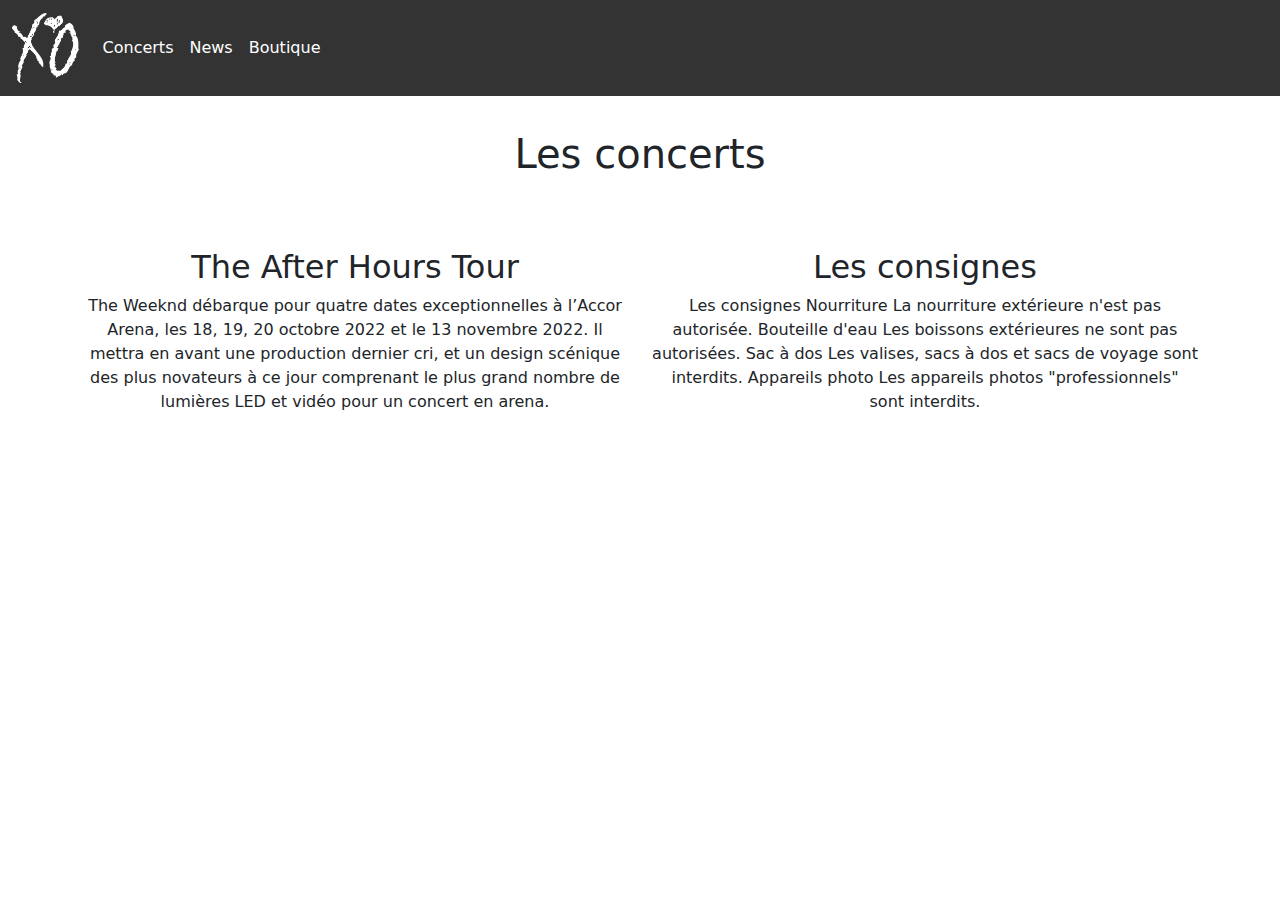
==== concerts.html @ cc02fadf "ajout texte dans body de concerts" ====
<!DOCTYPE html>
<html lang="en">
<head>
    <meta charset="UTF-8">
    <meta http-equiv="X-UA-Compatible" content="IE=edge">
    <meta name="viewport" content="width=device-width, initial-scale=1.0">
    <link href="bootstrap/css/bootstrap.min.css" rel="stylesheet"/>
    <script  src="bootstrap/js/bootstrap.bundle.min.js"></script>
    <link rel="stylesheet" href="css/concerts.css">
    
    <title>R408 Git</title>
</head>
<body>
    <header>
        <nav class="navbar navbar-expand-sm">
          <div class="container-fluid">
            <a class="navbar-brand" href="#"><img src="images/xo-logo.png" id="logo" alt="logo"></a>
            <button class="navbar-toggler" id="burger" type="button" data-bs-toggle="collapse" data-bs-target="#collapsibleNavbar">
              <span class="navbar-toggler-icon"></span>
            </button>
            <div class="collapse navbar-collapse" id="collapsibleNavbar">
              <ul class="navbar-nav">
                <li class="nav-item">
                  <a class="nav-link" href="concerts.html">Concerts</a>
                </li>
                <li class="nav-item">
                  <a class="nav-link" href="news.html">News</a>
                </li>
                <li class="nav-item">
                  <a class="nav-link" href="shop.html">Boutique</a>
                </li>
              </ul>
            </div>
          </div>
        </nav>
    </header>

    <div class="container">
        <h1>Les concerts</h1>
        <div class="row">
            <div class="col-md-6">
                <h2>The After Hours Tour</h2>
                <p>The Weeknd débarque pour quatre dates exceptionnelles à l’Accor Arena,
                 les 18, 19, 20 octobre 2022 et le 13 novembre 2022. Il mettra en avant
                  une production dernier cri, et un design scénique des plus novateurs à
                   ce jour comprenant le plus grand nombre de lumières LED et vidéo pour
                    un concert en arena.</p>
            </div>
            <div class="col-md-6">
                <h2>Les consignes</h2>
                <p>Les consignes
                Nourriture
                La nourriture extérieure n'est pas autorisée.
                
                Bouteille d'eau
                Les boissons extérieures ne sont pas autorisées.
                
                
                Sac à dos 
                Les valises, sacs à dos et sacs de voyage sont interdits.
                
                
                Appareils photo
                Les appareils photos "professionnels" sont interdits.</p>
            </div>
        </div>
    </div>



</body>
</html>
---- css/concerts.css ----
html, body{
    padding: 0;
    margin: 0;
}

body{
    text-align: center;
}

#logo{
    height: 70px;
}

header {
    z-index: 1000;
    background-color: #333;
    position: fixed;
    top: 0;
    width: 100%;
    text-align: center;
}

.nav-link{
    color: #fff;
}

.container{
    margin: auto;
    margin-top: 130px;
}

h1{
    margin-bottom: 70px;
}

.row{
    margin-bottom: 50px;
}
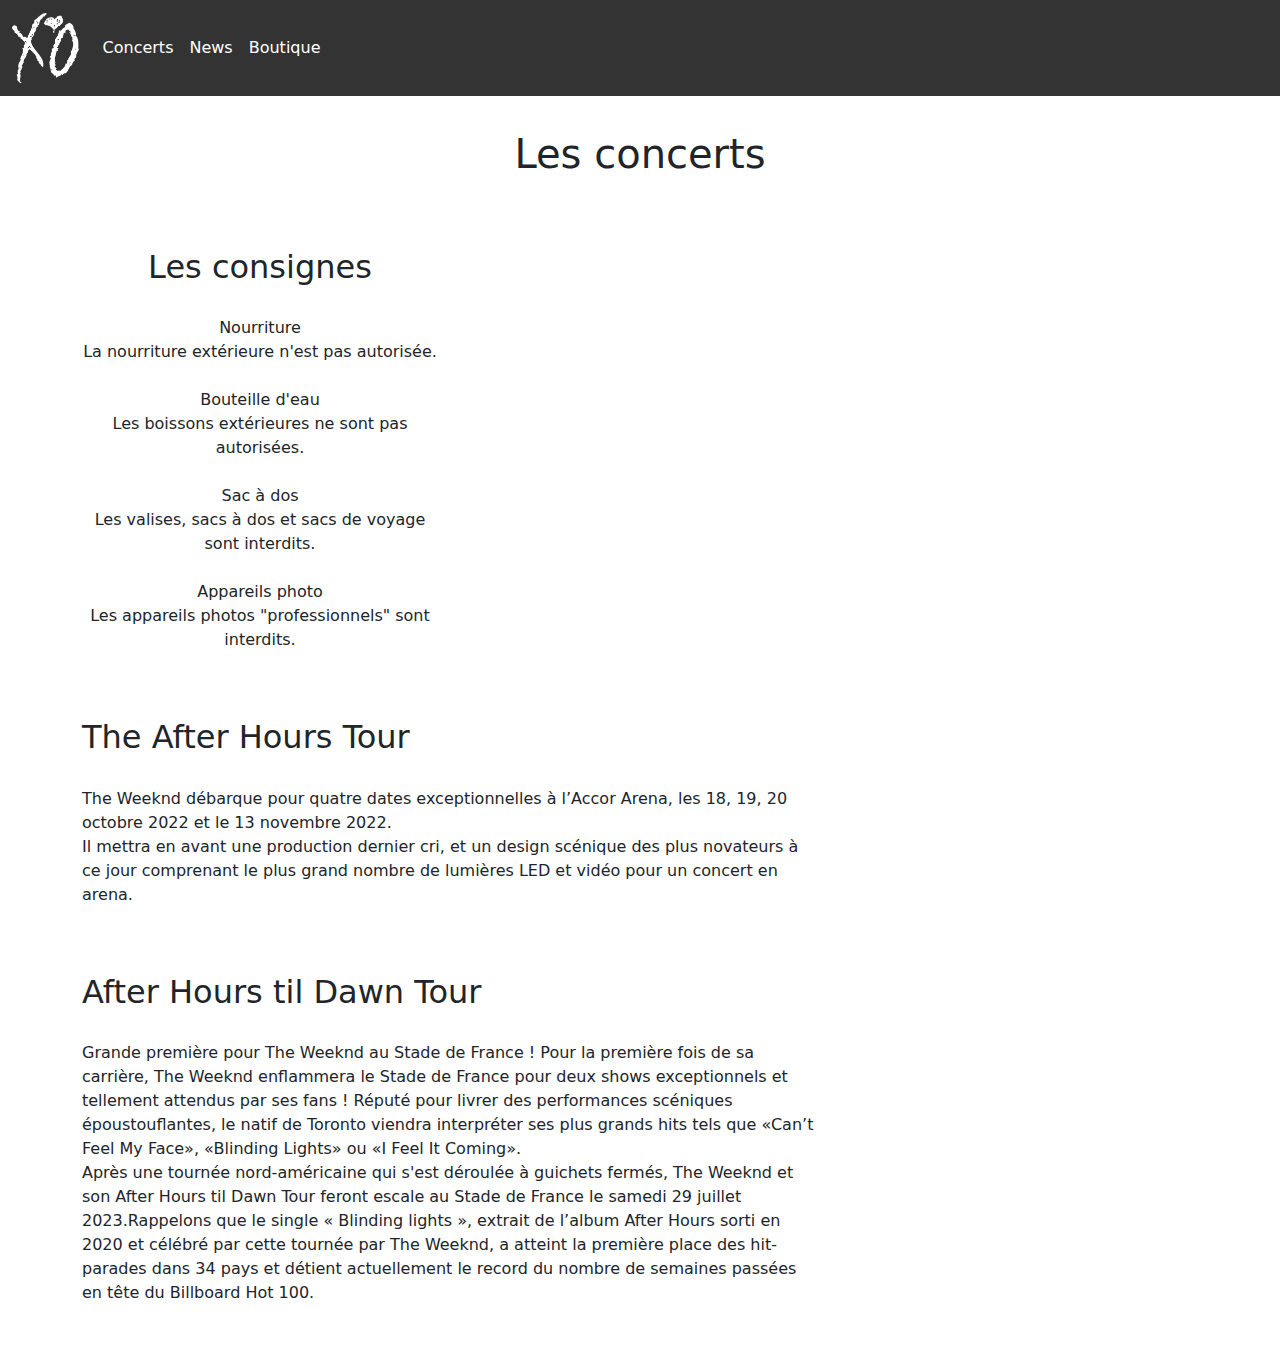
==== commit 6c6550e0: "ajout texte dans concerts" ====
--- a/concerts.html
+++ b/concerts.html
@@ -38,30 +38,53 @@
     <div class="container">
         <h1>Les concerts</h1>
         <div class="row">
-            <div class="col-md-6">
+            <div class="col-md-4 consignes">
+                <h2>Les consignes</h2>
+                <p>
+                Nourriture <br>
+                La nourriture extérieure n'est pas autorisée.
+                <br><br>
+                Bouteille d'eau <br>
+                Les boissons extérieures ne sont pas autorisées.
+                <br><br>
+                Sac à dos <br>
+                Les valises, sacs à dos et sacs de voyage sont interdits.
+                <br><br>
+                Appareils photo <br>
+                Les appareils photos "professionnels" sont interdits.</p>
+            </div>
+        </div>
+        <div class="row">
+            <div class="col-md-8">
                 <h2>The After Hours Tour</h2>
                 <p>The Weeknd débarque pour quatre dates exceptionnelles à l’Accor Arena,
-                 les 18, 19, 20 octobre 2022 et le 13 novembre 2022. Il mettra en avant
-                  une production dernier cri, et un design scénique des plus novateurs à
-                   ce jour comprenant le plus grand nombre de lumières LED et vidéo pour
-                    un concert en arena.</p>
+                 les 18, 19, 20 octobre 2022 et le 13 novembre 2022. 
+                 <br>
+                 Il mettra en avant une production dernier cri, et un 
+                 design scénique des plus novateurs à ce jour comprenant
+                  le plus grand nombre de lumières LED et vidéo pour
+                 un concert en arena.</p>
             </div>
-            <div class="col-md-6">
-                <h2>Les consignes</h2>
-                <p>Les consignes
-                Nourriture
-                La nourriture extérieure n'est pas autorisée.
-                
-                Bouteille d'eau
-                Les boissons extérieures ne sont pas autorisées.
-                
-                
-                Sac à dos 
-                Les valises, sacs à dos et sacs de voyage sont interdits.
-                
-                
-                Appareils photo
-                Les appareils photos "professionnels" sont interdits.</p>
+        </div>
+        <div class="row">
+            <div class="col-md-8">
+                <h2>After Hours til Dawn Tour</h2>
+                <p>Grande première pour The Weeknd au ​Stade de France !
+                    Pour la première fois de sa carrière, The Weeknd 
+                    enflammera le Stade de France pour deux shows 
+                    exceptionnels et tellement attendus par ses fans ! 
+                    Réputé pour livrer des performances scéniques 
+                    époustouflantes, le natif de Toronto viendra 
+                    interpréter ses plus grands hits tels que 
+                    «Can’t Feel My Face», «Blinding Lights» ou «I Feel It Coming».         
+                 <br>
+                 Après une tournée nord-américaine qui s'est déroulée à guichets fermés, 
+                 The Weeknd et son After Hours til Dawn Tour feront escale au Stade de 
+                 France le samedi 29 juillet 2023.Rappelons que le single « Blinding 
+                 lights », extrait de l’album After Hours sorti en 2020 et célébré par 
+                 cette tournée par The Weeknd, a atteint la première place des 
+                 hit-parades dans 34 pays et détient actuellement le record du nombre 
+                 de semaines passées en tête du Billboard Hot 100.</p>
             </div>
         </div>
     </div>
--- a/css/concerts.css
+++ b/css/concerts.css
@@ -33,6 +33,15 @@
     margin-bottom: 70px;
 }
 
+.consignes{
+    text-align: center;
+}
+
+h2{
+    margin-bottom: 30px;
+}
+
 .row{
     margin-bottom: 50px;
+    text-align: left;
 }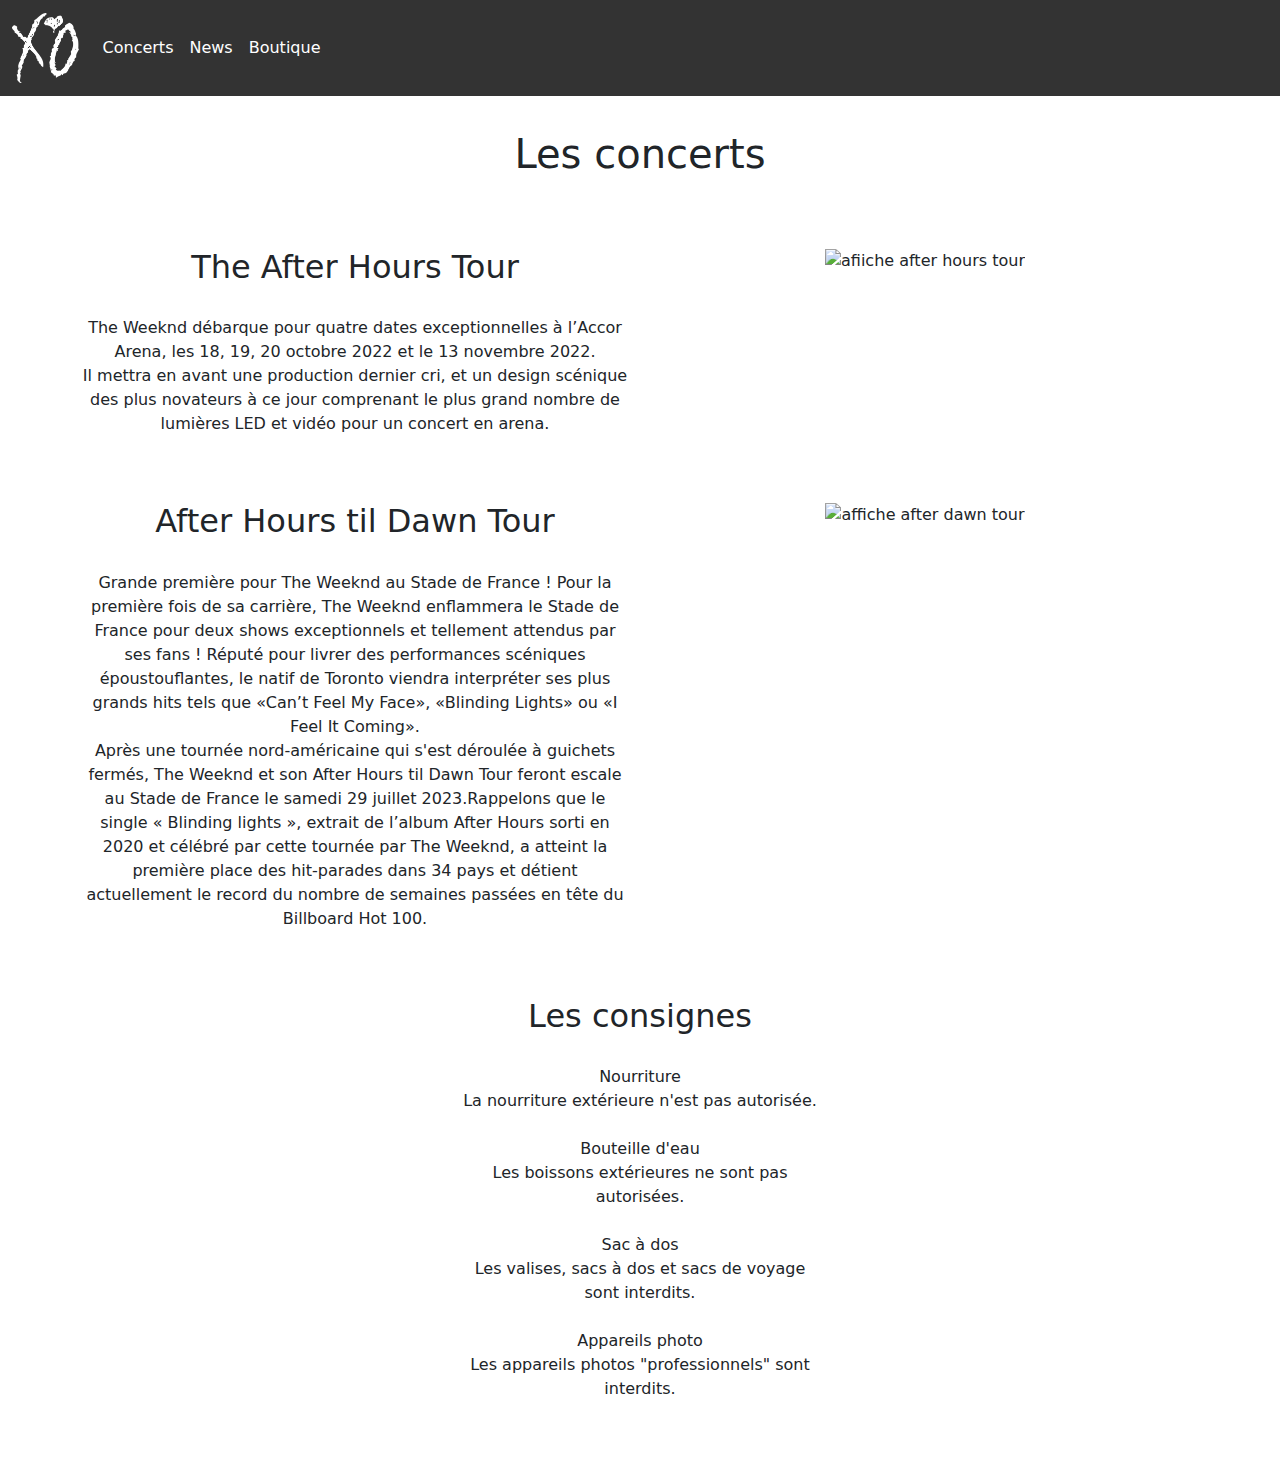
==== commit 38fd77fa: "ajout du texte de la page concerts + son css" ====
--- a/concerts.html
+++ b/concerts.html
@@ -14,7 +14,7 @@
     <header>
         <nav class="navbar navbar-expand-sm">
           <div class="container-fluid">
-            <a class="navbar-brand" href="#"><img src="images/xo-logo.png" id="logo" alt="logo"></a>
+            <a class="navbar-brand" href="index.html"><img src="images/xo-logo.png" id="logo" alt="logo"></a>
             <button class="navbar-toggler" id="burger" type="button" data-bs-toggle="collapse" data-bs-target="#collapsibleNavbar">
               <span class="navbar-toggler-icon"></span>
             </button>
@@ -38,24 +38,7 @@
     <div class="container">
         <h1>Les concerts</h1>
         <div class="row">
-            <div class="col-md-4 consignes">
-                <h2>Les consignes</h2>
-                <p>
-                Nourriture <br>
-                La nourriture extérieure n'est pas autorisée.
-                <br><br>
-                Bouteille d'eau <br>
-                Les boissons extérieures ne sont pas autorisées.
-                <br><br>
-                Sac à dos <br>
-                Les valises, sacs à dos et sacs de voyage sont interdits.
-                <br><br>
-                Appareils photo <br>
-                Les appareils photos "professionnels" sont interdits.</p>
-            </div>
-        </div>
-        <div class="row">
-            <div class="col-md-8">
+            <div class="col-md-6">
                 <h2>The After Hours Tour</h2>
                 <p>The Weeknd débarque pour quatre dates exceptionnelles à l’Accor Arena,
                  les 18, 19, 20 octobre 2022 et le 13 novembre 2022. 
@@ -65,9 +48,12 @@
                   le plus grand nombre de lumières LED et vidéo pour
                  un concert en arena.</p>
             </div>
+            <div class="col-md-6">
+                <img src="images/concerts/after-hours.png" id="logo" alt="afiiche after hours tour">
+            </div>
         </div>
         <div class="row">
-            <div class="col-md-8">
+            <div class="col-md-6">
                 <h2>After Hours til Dawn Tour</h2>
                 <p>Grande première pour The Weeknd au ​Stade de France !
                     Pour la première fois de sa carrière, The Weeknd 
@@ -86,6 +72,26 @@
                  hit-parades dans 34 pays et détient actuellement le record du nombre 
                  de semaines passées en tête du Billboard Hot 100.</p>
             </div>
+            <div class="col-md-6">
+                <img src="images/concerts/after-dawn.png" id="logo" alt="affiche after dawn tour">
+            </div>
+        </div>
+        <div class="row">
+            <div class=" offset-md-4 col-md-4 consignes">
+                <h2>Les consignes</h2>
+                <p>
+                Nourriture <br>
+                La nourriture extérieure n'est pas autorisée.
+                <br><br>
+                Bouteille d'eau <br>
+                Les boissons extérieures ne sont pas autorisées.
+                <br><br>
+                Sac à dos <br>
+                Les valises, sacs à dos et sacs de voyage sont interdits.
+                <br><br>
+                Appareils photo <br>
+                Les appareils photos "professionnels" sont interdits.</p>
+            </div>
         </div>
     </div>
 
--- a/css/concerts.css
+++ b/css/concerts.css
@@ -33,15 +33,11 @@
     margin-bottom: 70px;
 }
 
-.consignes{
-    text-align: center;
-}
-
 h2{
     margin-bottom: 30px;
 }
 
 .row{
     margin-bottom: 50px;
-    text-align: left;
-}+}
+
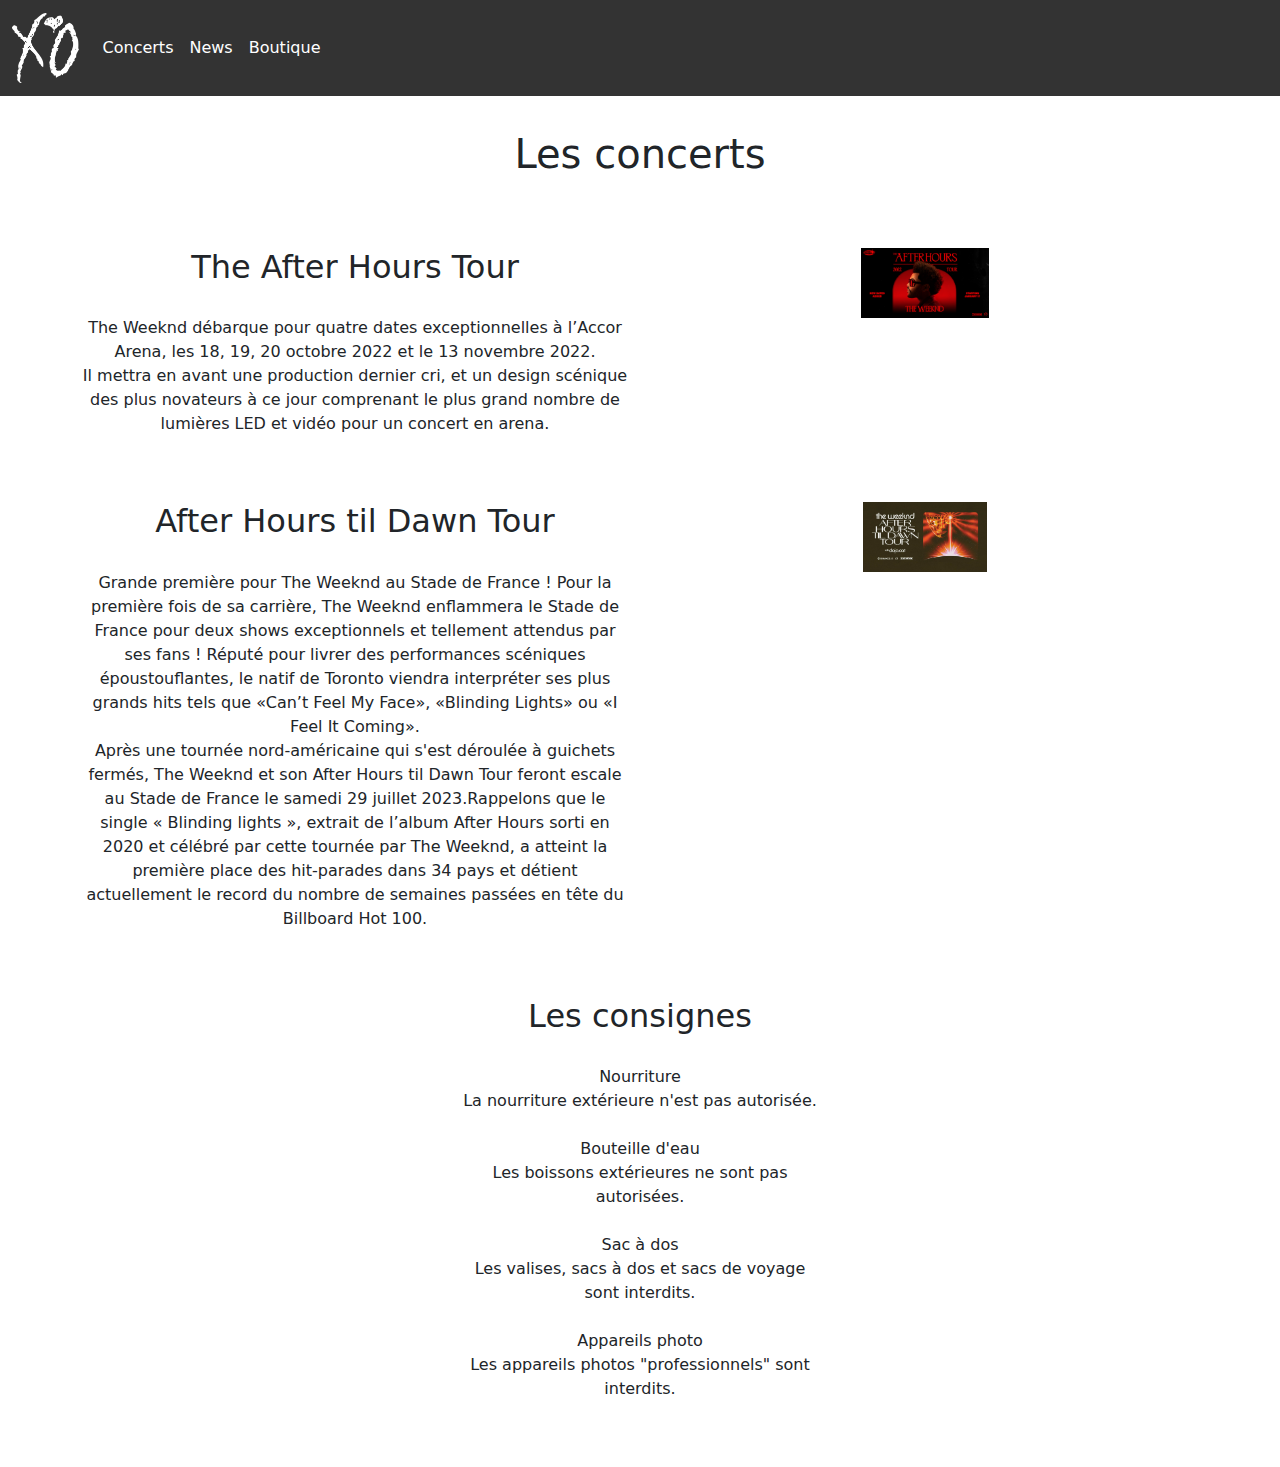
==== commit c32b9586: "correction extension des images de la page concerts" ====
--- a/concerts.html
+++ b/concerts.html
@@ -49,7 +49,7 @@
                  un concert en arena.</p>
             </div>
             <div class="col-md-6">
-                <img src="images/concerts/after-hours.png" id="logo" alt="afiiche after hours tour">
+                <img src="images/concerts/after-hours.jpg" id="logo" alt="afiiche after hours tour">
             </div>
         </div>
         <div class="row">
@@ -73,7 +73,7 @@
                  de semaines passées en tête du Billboard Hot 100.</p>
             </div>
             <div class="col-md-6">
-                <img src="images/concerts/after-dawn.png" id="logo" alt="affiche after dawn tour">
+                <img src="images/concerts/after-dawn.jpg" id="logo" alt="affiche after dawn tour">
             </div>
         </div>
         <div class="row">
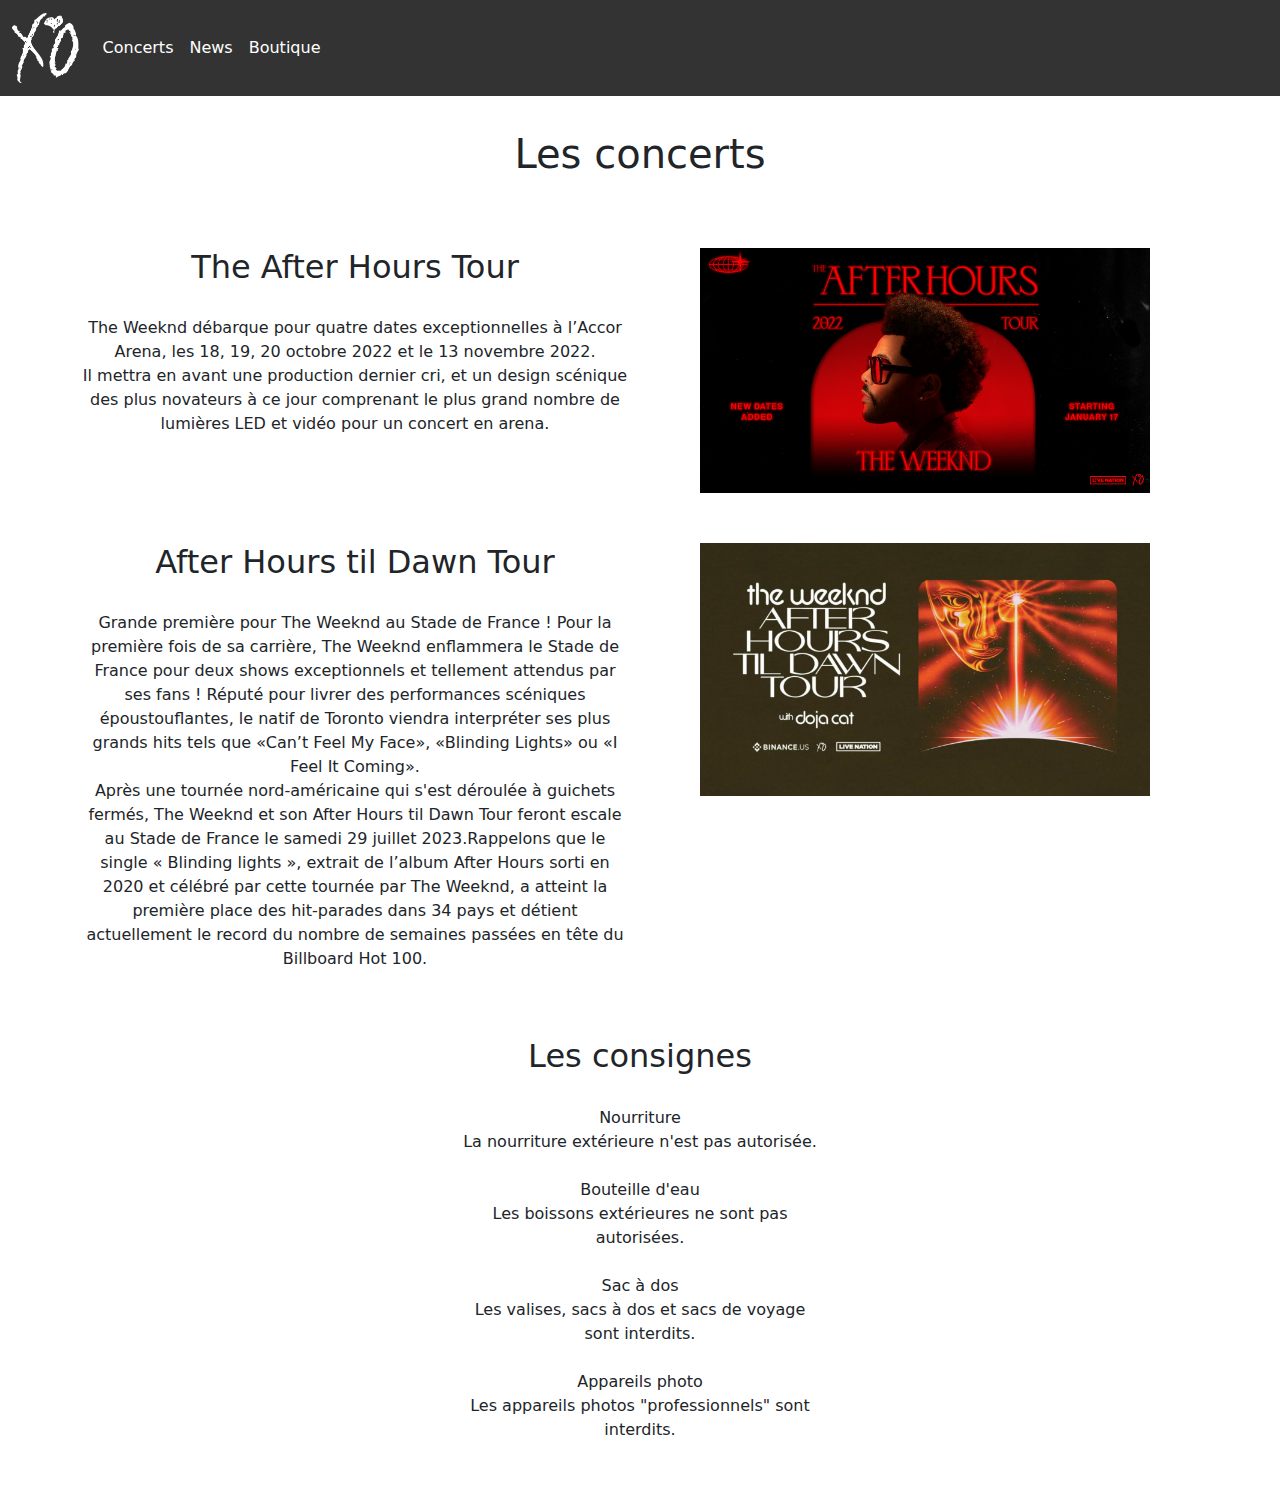
==== commit 1355e8fd: "modification css de la page concert" ====
--- a/concerts.html
+++ b/concerts.html
@@ -49,7 +49,7 @@
                  un concert en arena.</p>
             </div>
             <div class="col-md-6">
-                <img src="images/concerts/after-hours.jpg" id="logo" alt="afiiche after hours tour">
+                <img src="images/concerts/after-hours.jpg" id="affiche" alt="afiiche after hours tour">
             </div>
         </div>
         <div class="row">
@@ -72,8 +72,8 @@
                  hit-parades dans 34 pays et détient actuellement le record du nombre 
                  de semaines passées en tête du Billboard Hot 100.</p>
             </div>
-            <div class="col-md-6">
-                <img src="images/concerts/after-dawn.jpg" id="logo" alt="affiche after dawn tour">
+            <div class="col-md-6 ">
+                <img src="images/concerts/after-dawn.jpg" id="affiche" alt="affiche after dawn tour">
             </div>
         </div>
         <div class="row">
--- a/css/concerts.css
+++ b/css/concerts.css
@@ -41,3 +41,12 @@
     margin-bottom: 50px;
 }
 
+#affiche{
+    width: 450px;
+    height: auto;
+}
+
+img:hover{
+    transform: scale(1.1);
+}
+
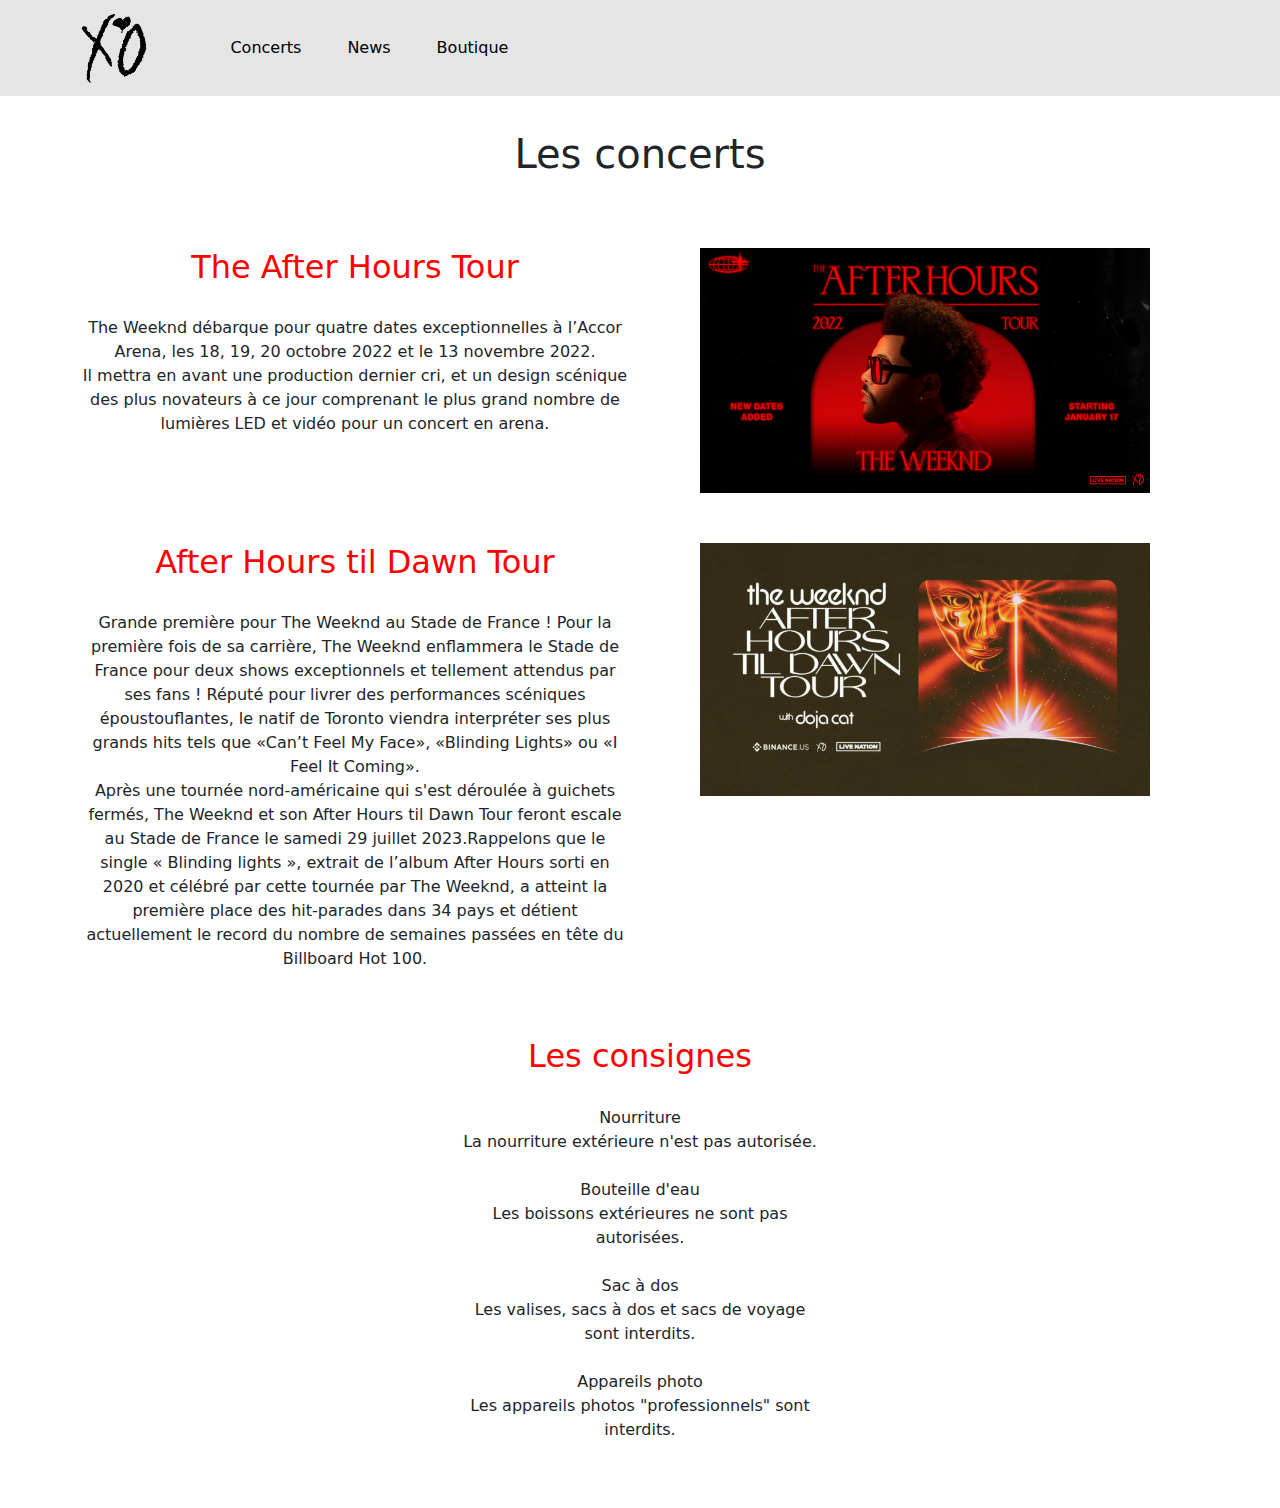
==== commit 91d6b021: "modifiaction de tous les css" ====
--- a/concerts.html
+++ b/concerts.html
@@ -14,7 +14,7 @@
     <header>
         <nav class="navbar navbar-expand-sm">
           <div class="container-fluid">
-            <a class="navbar-brand" href="index.html"><img src="images/xo-logo.png" id="logo" alt="logo"></a>
+            <a class="navbar-brand" href="index.html"><img src="images/xo-logo-noir.png" id="logo" alt="logo"></a>
             <button class="navbar-toggler" id="burger" type="button" data-bs-toggle="collapse" data-bs-target="#collapsibleNavbar">
               <span class="navbar-toggler-icon"></span>
             </button>
--- a/css/concerts.css
+++ b/css/concerts.css
@@ -13,15 +13,28 @@
 
 header {
     z-index: 1000;
-    background-color: #333;
+    background-color: #e5e5e5;
     position: fixed;
     top: 0;
     width: 100%;
     text-align: center;
 }
 
+.navbar-brand{
+    margin-left: 40px;
+}
+
+.navbar-brand:hover{
+    transform: scale(1.1);
+}
+
 .nav-link{
-    color: #fff;
+    color: #000;
+    margin-left: 30px;
+}
+
+.nav-link:hover{
+    color: #ff0000;
 }
 
 .container{
@@ -35,6 +48,7 @@
 
 h2{
     margin-bottom: 30px;
+    color: #ff0000;
 }
 
 .row{
@@ -46,7 +60,7 @@
     height: auto;
 }
 
-img:hover{
+#affiche:hover{
     transform: scale(1.1);
 }
 
